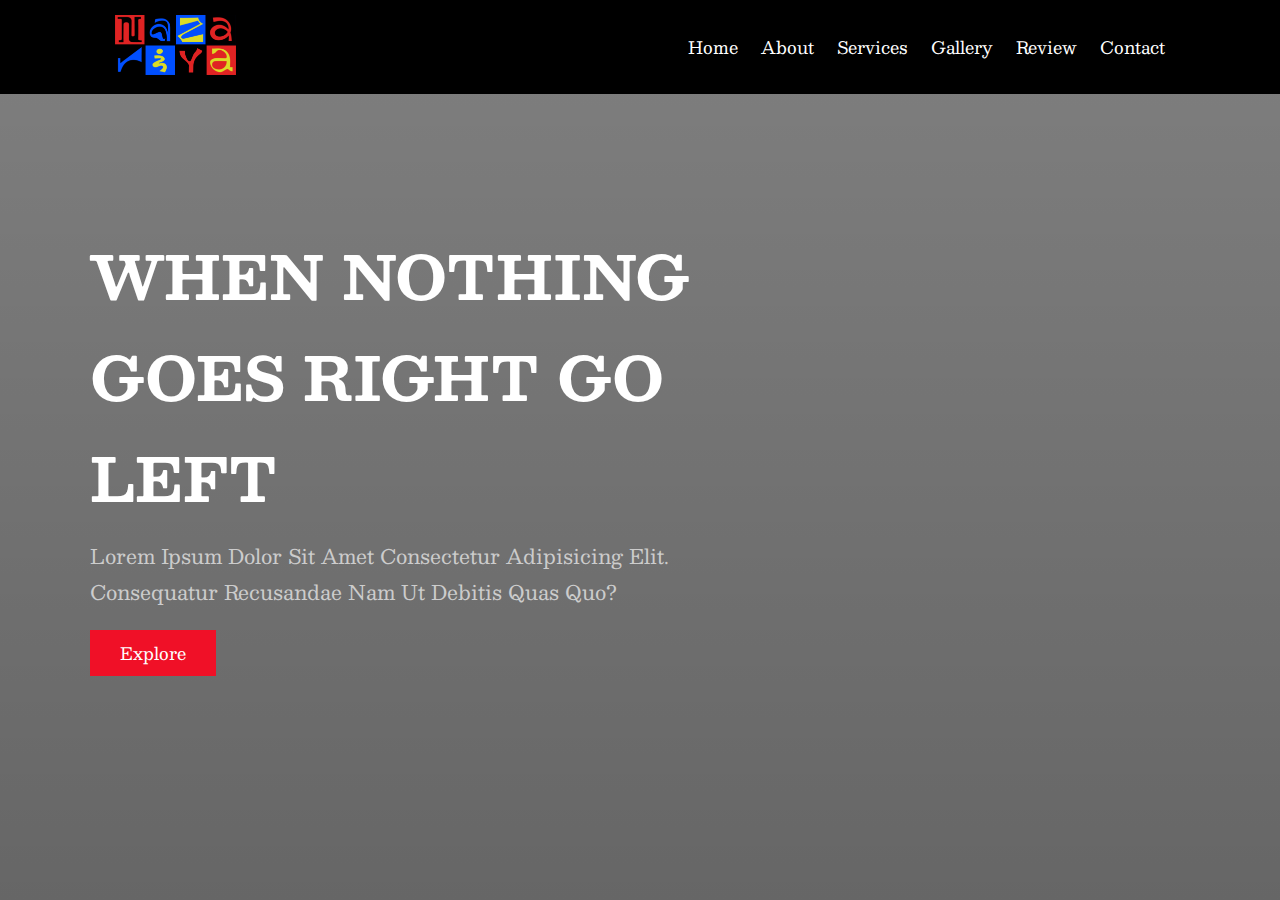
==== event_css/index.html @ 75bbb79e "Navbar And Home Done" ====
<!DOCTYPE html>
<html lang="en">
<head>
    <meta charset="UTF-8">
    <meta name="viewport" content="width=device-width, initial-scale=1.0">
    <title>Nazariya</title>
    <link rel="stylesheet" href="https://cdnjs.cloudflare.com/ajax/libs/font-awesome/6.6.0/css/all.min.css" />
    <link rel="stylesheet" href="style.css">
</head>
<body>
    <!-- Navbar / Header Start-->
      <header class="header">
        <a href="#" class="logo">
            <img src="images/Logo.png" alt=""/>
        </a>
        <div class="navbar">
            <a href="#Home">Home</a>
            <a href="#About">About</a>
            <a href="#Services">Services</a>
            <a href="#Gallery">Gallery</a>
            <a href="#Review">Review</a>
            <a href="#Contact">Contact</a>

        </div>

        <div id="menuBars" class="fas fa-bars"></div>



      </header>
    <!-- Navbar / Header End-->



    <!--Home Section Start-->
      <section class="home" id="Home">
         <div class="content">
          <h3>When nothing goes Right go Left</h3>
          <p>
            Lorem ipsum dolor sit amet consectetur adipisicing elit. 
            Consequatur recusandae nam ut debitis quas quo?
          </p>
          <a href="#" class="btn">Explore</a>
         </div>
      </section>

    <!--Home Section End-->


    <!--About us Section start-->

    <!--About us Section end-->


    <script src="index.js"></script>
</body>
</html>
---- event_css/style.css ----
@import url("https://fonts.googleapis.com/css2?family=Besley:ital,wght@0,400;1,400;1,500&display=swap");

*{
    font-family:"Besley" , serif;
    margin: 0;
    padding: 0;
    box-sizing: border-box;
    border: none;
    outline: none;
    text-transform: capitalize;
    text-decoration: none;
    transition: 0.2s all linear;
}

*::selection{
    background: var(--main);
    color: #fff;
}

html{
    font-size: 62.5%;
    overflow-x: hidden;
    scroll-padding-top: 9rem;
    scroll-behavior: smooth;
}

section{
    padding: 2rem 7%;

}

:root{
    --main:#f01027;
    --box-shadow:0.05rem 1.5rem rgba(0,0,0.3);
}
.btn{
    background: var(--main);
    cursor: pointer;
    color: #fff;
    display: inline-block;
    padding: 0.9rem 3rem;
    margin-top: 1rem;
    font-size: 1.7rem;
}
.btn:hover{
    letter-spacing: 0.2rem;
}
 
/* Navbar/Header Start*/
.header{
    position: fixed;
    top: 0;
    left: 0;
    right: 0;
    z-index: 1000;
    background: #000;
    display: flex;
    justify-content: space-between;
    align-items: center;
    padding: 1.5rem 9%;
}
.header .logo img{
  height: 6rem;;
}
.header .navbar a{
    color: #fff;
    font-size: 1.7rem;
    margin-left: 2rem;
}
.header .navbar a:hover{
    color: var(--main);

}

#menuBars {
    color: #fff;
    cursor:pointer;
    font-size: 3rem;
    display: none;
}
/* Navbar/Header End*/

/* Home Section Start*/
.home{
    background: linear-gradient(rgba(0,0,0,0.5), rgba(0,0,0,0.6)) , url("images/home.JPG");
    min-height: 100vh;
    background-position: center;
    background-size: cover;
    object-fit: cover;
    background-repeat: no-repeat;
    display: flex;
    align-items: center;
}

.home .content{
     max-width: 60rem;
     color: #fff;
}
.home .content h3{
    font-size: 6rem;
    text-transform: uppercase;
}

.home .content p{
    font-weight: lighter;
    font-size: 2rem;
    line-height: 1.8;
    color: #ccc;
    padding: 1rem 0;
}
/* Home Section End*/






/* Media Queries */
@media(max-width:991px){
    html{
        font-size: 55%;
    }
    .header{
        padding: 1.5rem 2rem;
    }
} 

@media(max-width:768px){
    #menuBars{
        display: initial;
    }
    .header .navbar{
        position: absolute;
        top: 100%;
        left: 0;
        right: 0;
        border-top: 0.2rem solid #222;
        background: #000;
        clip-path: polygon(0 0,100% 0, 100% 0, 0 0);
    }
    .header .navbar.active{
        clip-path: polygon(0 0 , 100% 0, 100% 100%, 0% 100%);
    }
    .header .navbar a{
        display:flex;
        background: #333;
        font-size: 2rem;
        margin: 1.3rem;
        padding: 1.3em;
        border-radius: 0.5rem;
    }
    
    .fa-times{
        transform: rotate(180deg);
    }
}

@media(max-width:450px){
    html{
        font-size: 50%;
    }
}
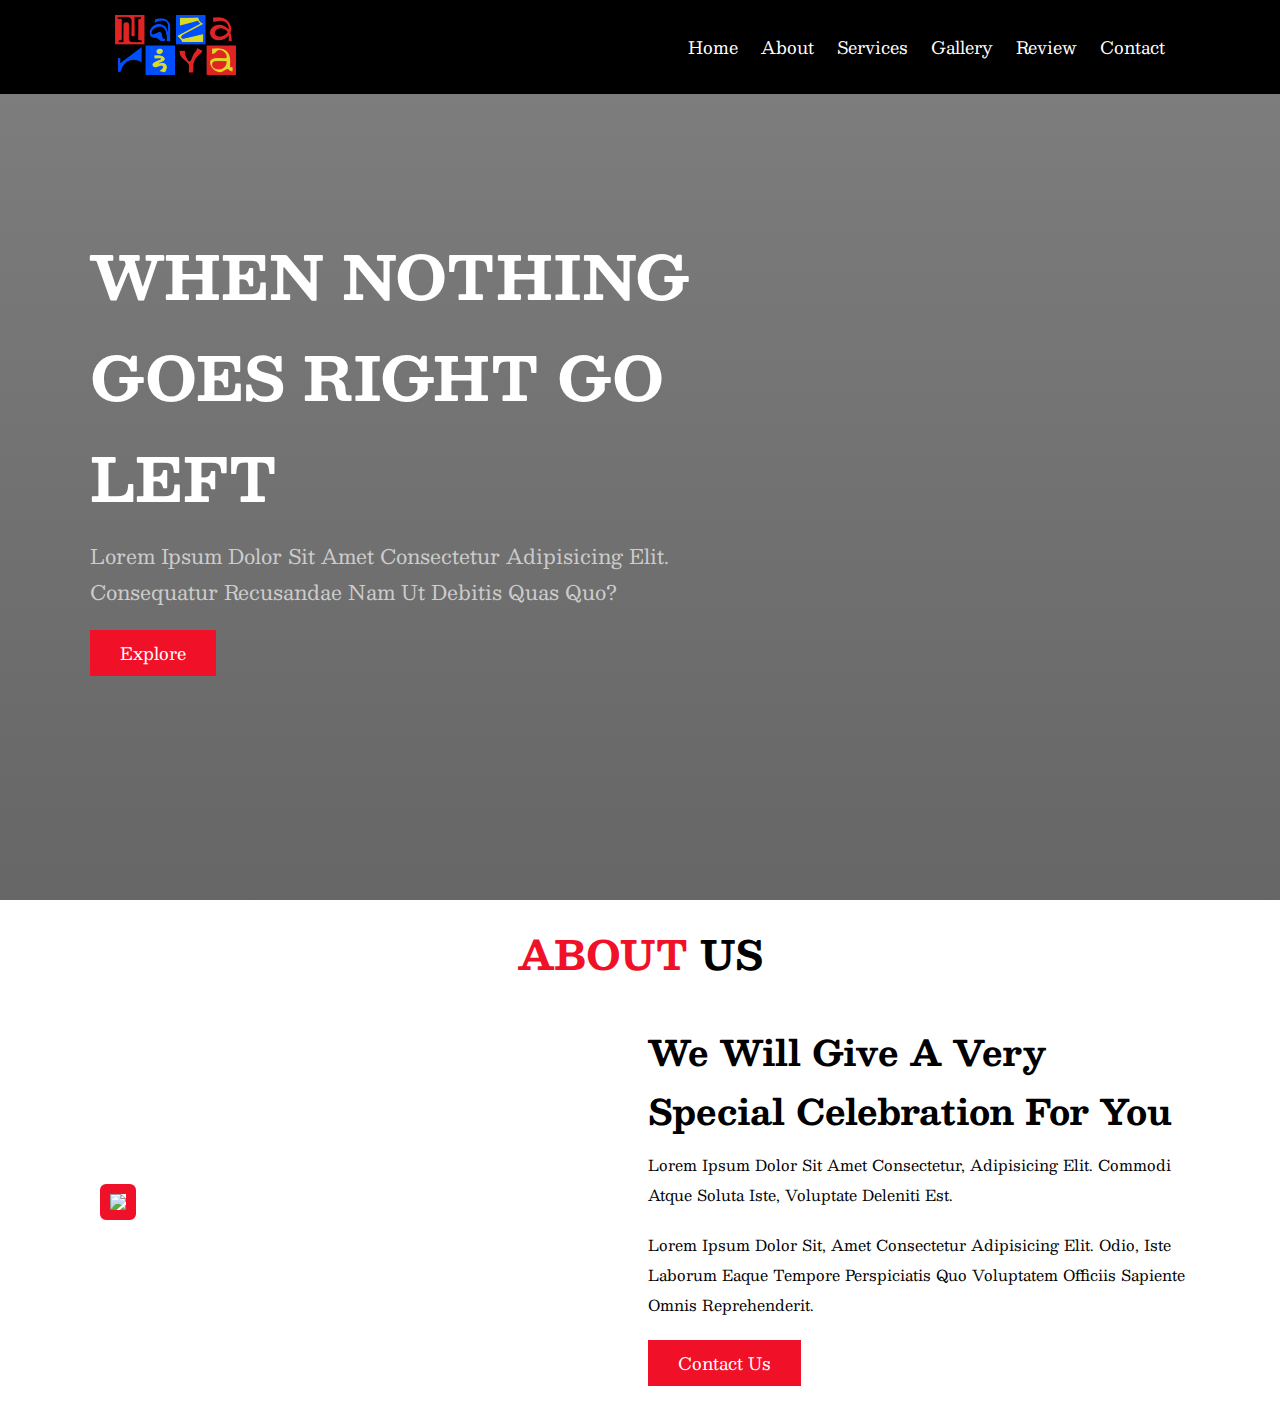
==== commit b3fb5028: "AboutPage done" ====
--- a/event_css/index.html
+++ b/event_css/index.html
@@ -48,7 +48,38 @@
 
 
     <!--About us Section start-->
+      <section class="about" id="About">
+        <h1 class="heading">
+          <span>About</span>
+          Us
+        </h1>
 
+
+        <div class="row">
+
+           <div class="img">
+              <img src="images/About.JPG" />
+           </div>
+           
+           <div class="content">
+            <h3>
+              We will give a very Special Celebration for you
+            </h3>
+            <p>
+              Lorem ipsum dolor sit amet consectetur, 
+              adipisicing elit. Commodi atque soluta iste, voluptate deleniti est.
+            </p>
+            <p>
+              Lorem ipsum dolor sit, amet consectetur adipisicing elit. Odio,
+               iste laborum eaque tempore perspiciatis quo voluptatem officiis sapiente omnis reprehenderit.
+            </p>
+            <a href="#" class="btn">Contact us</a>
+           </div>
+
+
+
+        </div>
+      </section>
     <!--About us Section end-->
 
 
--- a/event_css/style.css
+++ b/event_css/style.css
@@ -11,6 +11,16 @@
     text-decoration: none;
     transition: 0.2s all linear;
 }
+html::-webkit-scrollbar{
+    width:1rem;
+
+}
+html::-webkit-scrollbar-thumb{
+    background: var(--main);
+}
+html::-webkit-scrollbar-track{
+    background: #000;
+}
 
 *::selection{
     background: var(--main);
@@ -44,6 +54,16 @@
 }
 .btn:hover{
     letter-spacing: 0.2rem;
+}
+.heading{
+    font-size: 4rem;
+    text-align: center;
+    text-transform: uppercase;
+    padding-bottom: 3.5rem;
+}
+.heading span{
+    color: var(--main);
+    text-transform: uppercase;
 }
  
 /* Navbar/Header Start*/
@@ -110,7 +130,35 @@
 }
 /* Home Section End*/
 
-
+/* About Us section start*/
+.about .row .img img{
+    width: 100%;
+    border: 1rem solid var(--main);
+    border-radius: 0.6rem;
+}
+.about .row{
+    display: flex;
+    align-items: center;
+    flex-wrap: wrap;
+    gap: 1.5rem;
+}
+.about .row .img{
+    flex: 1 1 45rem;
+    padding: 1rem;
+
+}
+.about .row .content{
+    flex: 1 1 45rem;
+}
+.about .row .content h3{
+    font-size: 3.5rem;
+}
+.about .content p{
+    font-size: 1.5rem;
+    padding: 1rem 0;
+    line-height: 2;
+}
+/* About Us section end*/
 
 
 
@@ -153,6 +201,18 @@
     .fa-times{
         transform: rotate(180deg);
     }
+    .home{
+        background-position: left;
+        justify-content: center;
+        text-align: center;
+    }
+    .home .content h3{
+        font-size: 4rem;
+
+    }
+    .home .content p{
+        font-size: 1.5rem;
+    }
 }
 
 @media(max-width:450px){
